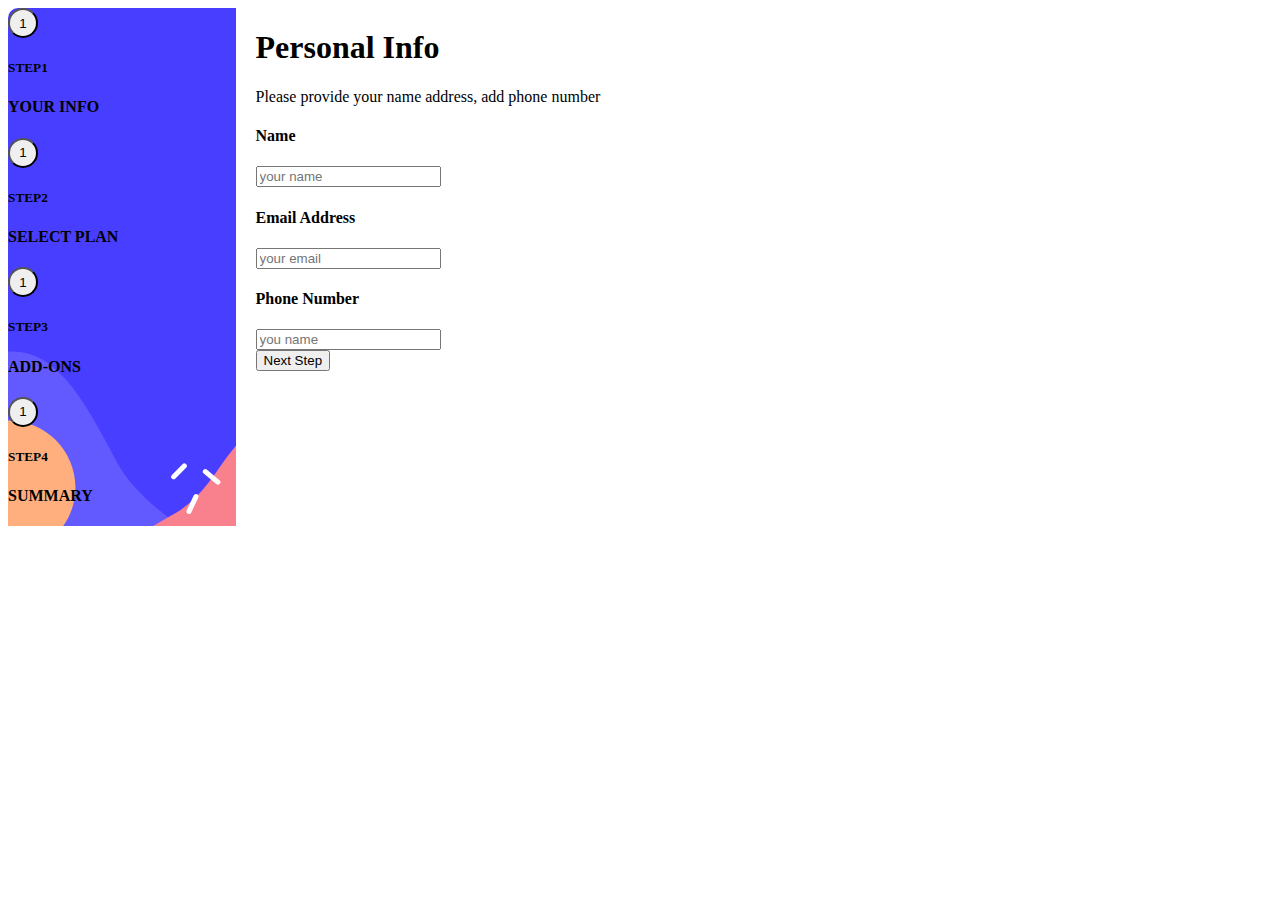
==== index.html @ 233c4aab "comitadoByLocal" ====
<!DOCTYPE html>
<html lang="en">

<head>
  <meta charset="UTF-8">
  <meta name="viewport" content="width=device-width, initial-scale=1.0">
  <!-- displays site properly based on user's device -->
<link rel="stylesheet" href="pages/estilos/HomeStyles.css">
<title>Frontend Mentor | Multi-step form</title>

</head>

<body>
  <div style="display: flex; flex-direction: row; flex-wrap: wrap; gap: 20px;">

    <div class="nav" style="background-image: url(pages/images/bg-sidebar-desktop.svg); width: 18%;">
      <div class="on">
        <button style="border-radius:50%; height: 30px; width: 30px;" class="bt1">1</button>
        <div class="text">
          <h5>STEP1</h5>
          <h4>YOUR INFO</h4>
        </div>
      </div>
      <!-- --- -->
      <div class="on">
        <button style="border-radius:50%; height: 30px; width: 30px;" class="bt1">1</button>
        <div class="text">
          <h5>STEP2</h5>
          <h4>SELECT PLAN</h4>
        </div>
      </div>
      <!------->
      <div class="on">
        <button style="border-radius:50%; height: 30px; width: 30px;" class="bt1">1</button>
        <div class="text">
          <h5>STEP3</h5>
          <h4>ADD-ONS</h4>
        </div>
      </div>
      <!------  -->
      <div class="on">
        <button style="border-radius:50%; height: 30px; width: 30px;" class="bt1">1</button>
        <div class="text">
          <h5>STEP4</h5>
          <h4>SUMMARY</h4>
        </div>
      </div>
    </div>
    <div class="personal">
      <div class="info">
        <h1> Personal Info</h1>
        <p>Please provide your name address, add phone number</p>

        <!-- faz com que os campos do forms seja obrigatorios -->
        <form class="forms" action="pages/Seleçao_Planos/selecao.html"> 
          <div class="f1">
            <h4>Name</h4>
            <input type="text" class="nom" name="name"  placeholder="your name" required> 
          </div>
          <div class="f1">
            <h4>Email Address</h4>
            <input type="text" name="email" class="ip" placeholder="your email" required>
          </div>
          <div class="f1">
            <h4>Phone Number</h4>
            <input type="text" class="ip" name="number" placeholder="you name" required>
          </div>
         <button class="bt2">Next Step</button>
          </a>
        </form>
      </div>
    </div>


  </div>

</body>

</html>
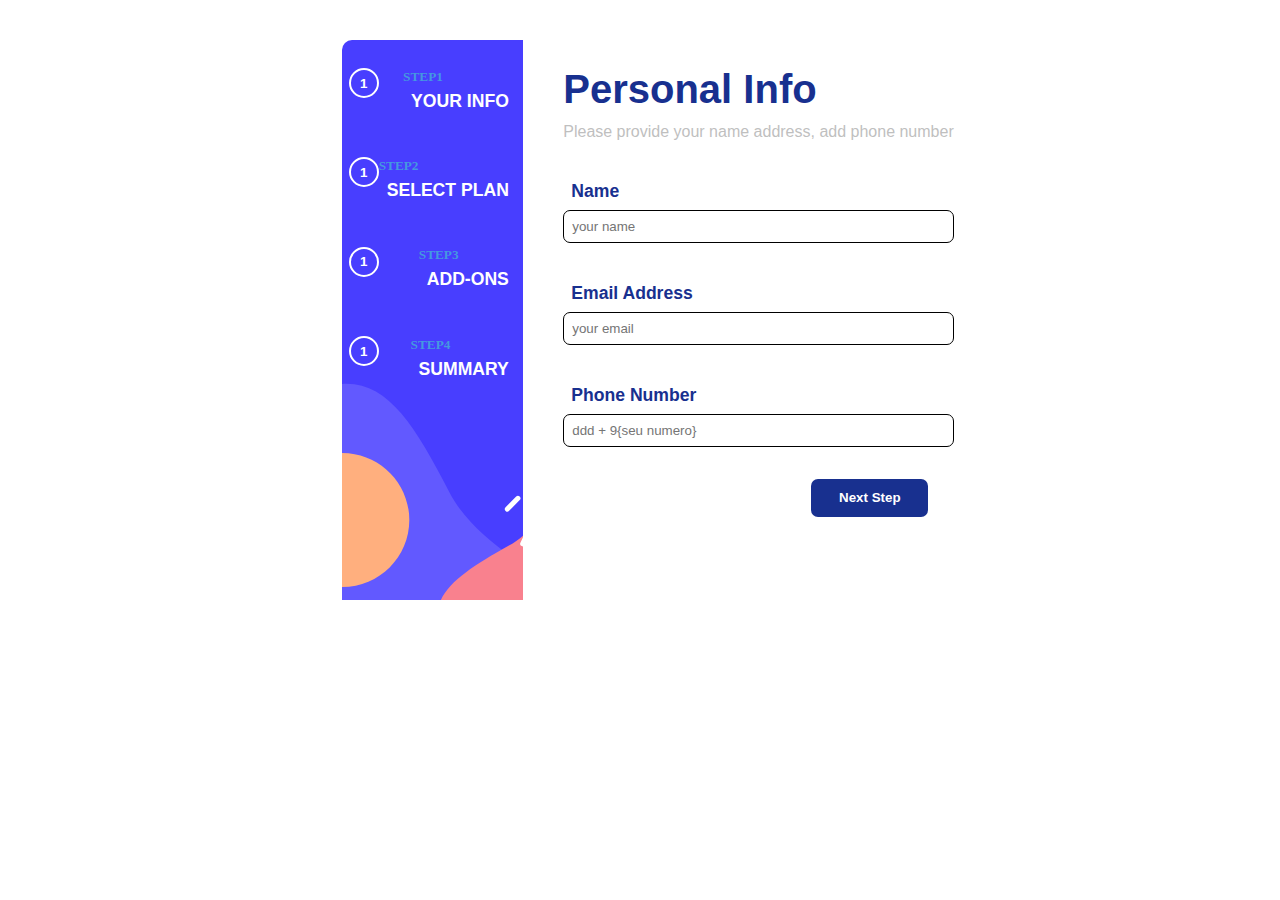
==== commit ac03b828: "comitadoByLocal" ====
--- a/index.html
+++ b/index.html
@@ -6,19 +6,18 @@
   <meta name="viewport" content="width=device-width, initial-scale=1.0">
   <!-- displays site properly based on user's device -->
 <link rel="stylesheet" href="pages/estilos/HomeStyles.css">
-<title>Frontend Mentor | Multi-step form</title>
+<title>Forms Multiplos</title>
 
 </head>
 
 <body>
-  <div style="display: flex; flex-direction: row; flex-wrap: wrap; gap: 20px;">
-
-    <div class="nav" style="background-image: url(pages/images/bg-sidebar-desktop.svg); width: 18%;">
+  <div class="divisao" style="display: flex; flex-direction: row; flex-wrap: wrap; gap: 40px;">
+    <div class="nav" style="background-image: url(pages/images/bg-sidebar-desktop.svg);">
       <div class="on">
         <button style="border-radius:50%; height: 30px; width: 30px;" class="bt1">1</button>
         <div class="text">
           <h5>STEP1</h5>
-          <h4>YOUR INFO</h4>
+          <h4 class="fo">YOUR INFO</h4>
         </div>
       </div>
       <!-- --- -->
@@ -26,7 +25,7 @@
         <button style="border-radius:50%; height: 30px; width: 30px;" class="bt1">1</button>
         <div class="text">
           <h5>STEP2</h5>
-          <h4>SELECT PLAN</h4>
+          <h4 class="fo">SELECT PLAN</h4>
         </div>
       </div>
       <!------->
@@ -34,7 +33,7 @@
         <button style="border-radius:50%; height: 30px; width: 30px;" class="bt1">1</button>
         <div class="text">
           <h5>STEP3</h5>
-          <h4>ADD-ONS</h4>
+          <h4 class="fo">ADD-ONS</h4>
         </div>
       </div>
       <!------  -->
@@ -42,7 +41,7 @@
         <button style="border-radius:50%; height: 30px; width: 30px;" class="bt1">1</button>
         <div class="text">
           <h5>STEP4</h5>
-          <h4>SUMMARY</h4>
+          <h4 class="fo">SUMMARY</h4>
         </div>
       </div>
     </div>
@@ -55,7 +54,7 @@
         <form class="forms" action="pages/Seleçao_Planos/selecao.html"> 
           <div class="f1">
             <h4>Name</h4>
-            <input type="text" class="nom" name="name"  placeholder="your name" required> 
+            <input type="text" class="ip" name="name"  placeholder="your name" required> 
           </div>
           <div class="f1">
             <h4>Email Address</h4>
@@ -63,7 +62,7 @@
           </div>
           <div class="f1">
             <h4>Phone Number</h4>
-            <input type="text" class="ip" name="number" placeholder="you name" required>
+            <input type="text" class="ip" name="number" placeholder="ddd + 9{seu numero}" required>
           </div>
          <button class="bt2">Next Step</button>
           </a>
--- a/pages/estilos/HomeStyles.css
+++ b/pages/estilos/HomeStyles.css
@@ -0,0 +1,180 @@
+*{
+    padding: 0;
+    box-sizing: border-box;
+}
+body{
+    display: flex;
+    justify-content: center;
+    align-items: center;
+    width: 100%;
+}
+.divisao{
+    display: flex;
+    justify-content: center;
+    align-items: center;
+    width: 100%;
+    max-width: 100%;
+    flex-wrap: wrap;
+    margin-top: 2rem;
+}
+.nav{
+    display: flex;
+    flex-direction: column;
+    justify-content: start;
+    align-items: center;
+    gap: 1rem;
+    max-width: 50%;
+    height: 35rem;
+    width: max-content;
+    padding: 0.4rem;
+    
+}
+.on{
+    display: flex;
+    flex-direction: row;
+    justify-content: space-between;
+    align-items: center;
+    flex-wrap: wrap;
+    width: 60%;
+    max-width: 100%;
+    width: 100%;
+    cursor: pointer;
+}
+
+.text{
+    display: flex;
+    flex-direction: column;
+    justify-content: center;
+    align-items: start;
+    max-width: max-content;
+
+}
+.fo{
+    margin-top: -1rem;
+    color: #fff;
+    font-weight: 900;
+}
+h5{
+    color:rgb(69, 152, 224)
+}
+.bt1{
+    outline: none;
+    background-color: transparent;
+    color: #fff;
+    border:solid 2px #fff;
+    cursor: pointer;
+    transition: 0.3s;
+    font-weight: 700;
+}
+
+.bt1:hover{
+    background: #ffffff;
+    border: solid 2px #133bdf;
+    color: #000000;
+   
+}
+/* ------------------ */
+.personal{
+    display: flex;
+    flex-direction: column;
+    justify-content: start;
+    align-items: center;
+    max-width: 100%;
+    height: 35rem;
+}
+.info{
+    display: flex;
+    flex-direction: column;
+    justify-content: start;
+    align-items: start;
+    max-width: 100%;
+    height: 35rem;
+}
+h1{
+    font-size: 2.5rem;
+    color:#18308f;
+    font-family: 'Gill Sans', 'Gill Sans MT', Calibri, 'Trebuchet MS', sans-serif;
+    font-weight: 900;
+}
+p{
+    margin-top: -1rem;
+    color:#bfbfbf;  
+    font-family: 'Gill Sans', 'Gill Sans MT', Calibri, 'Trebuchet MS', sans-serif;
+}
+.forms{
+    display: flex;
+    flex-direction: column;
+    justify-content: start;
+    align-items: start;
+    max-width: 100%;
+    width: 100%;
+    gap: 2rem;
+    margin-top: 1rem;
+
+}
+.f1{
+    display: flex;
+    flex-direction: column;
+    justify-content: start;
+    align-items: start;
+    width: 100%;
+    max-width: 100%;
+}
+h4{
+    color:#18308f;
+    font-size: 1.1rem;
+    margin: 0.5rem;
+    font-family: 'Gill Sans', 'Gill Sans MT', Calibri, 'Trebuchet MS', sans-serif;
+
+}
+.ip{
+    width: 100%;
+    max-width: 100%;
+    padding: 0.5rem;
+    outline: none;
+    border-radius: 7px;
+    border: 1px solid;
+}
+.bt2{
+    margin-left: 15.5rem;
+    width: 30%;
+    height: 2.4rem;
+    outline: none;
+    color: #fff;
+    background: #18308f;
+    border: none;
+    cursor: pointer;
+    border-radius: 7px;
+    font-weight: 800;
+    transition: 0.5s;
+}
+
+.bt2:hover{
+    background: #133bdf;
+}
+
+
+@media (max-width:580px){
+ .divisao{
+    display: flex;
+    justify-content: center;
+    align-items: center;
+    flex-direction: column;
+}
+.nav{
+    display: flex;
+    justify-content: space-around;
+    align-items: start;
+    flex-direction: row;
+    height: 8rem;
+    background-color: #2e57f7;
+    max-width: max-content;
+    margin-left: -1.3rem;
+}
+.on{
+    display: flex;
+    justify-content: center;
+    align-items: center;
+    flex-direction: column;
+}
+}
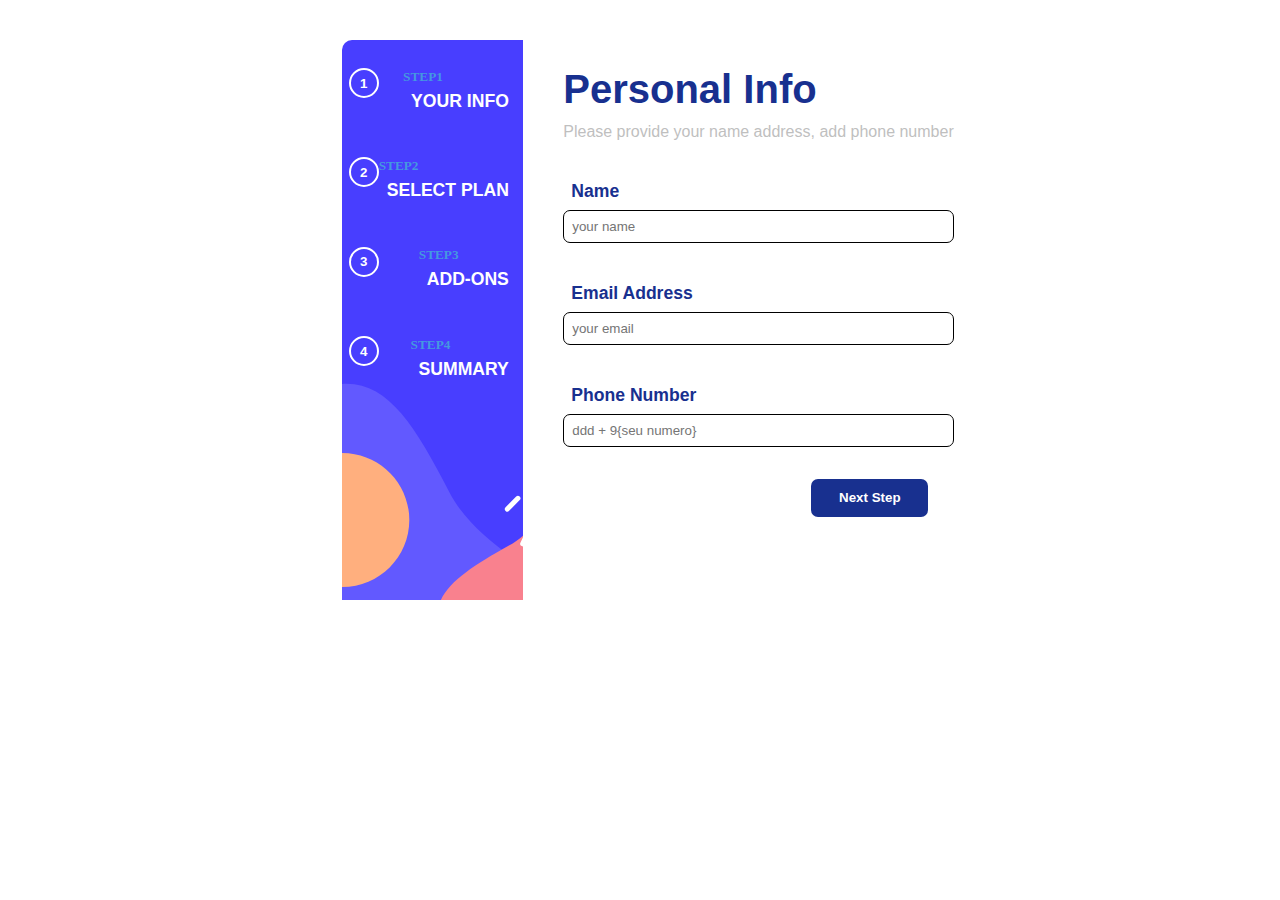
==== commit 2710cce6: "comitadoByLocal" ====
--- a/index.html
+++ b/index.html
@@ -14,7 +14,7 @@
   <div class="divisao" style="display: flex; flex-direction: row; flex-wrap: wrap; gap: 40px;">
     <div class="nav" style="background-image: url(pages/images/bg-sidebar-desktop.svg);">
       <div class="on">
-        <button style="border-radius:50%; height: 30px; width: 30px;" class="bt1">1</button>
+        <button style="border-radius:50%; height: 30px; width: 30px; animation: info linear infinite 2s;" class="bt1">1</button>
         <div class="text">
           <h5>STEP1</h5>
           <h4 class="fo">YOUR INFO</h4>
@@ -22,7 +22,7 @@
       </div>
       <!-- --- -->
       <div class="on">
-        <button style="border-radius:50%; height: 30px; width: 30px;" class="bt1">1</button>
+        <button style="border-radius:50%; height: 30px; width: 30px;" class="bt1">2</button>
         <div class="text">
           <h5>STEP2</h5>
           <h4 class="fo">SELECT PLAN</h4>
@@ -30,7 +30,7 @@
       </div>
       <!------->
       <div class="on">
-        <button style="border-radius:50%; height: 30px; width: 30px;" class="bt1">1</button>
+        <button style="border-radius:50%; height: 30px; width: 30px;" class="bt1">3</button>
         <div class="text">
           <h5>STEP3</h5>
           <h4 class="fo">ADD-ONS</h4>
@@ -38,7 +38,7 @@
       </div>
       <!------  -->
       <div class="on">
-        <button style="border-radius:50%; height: 30px; width: 30px;" class="bt1">1</button>
+        <button style="border-radius:50%; height: 30px; width: 30px;" class="bt1">4</button>
         <div class="text">
           <h5>STEP4</h5>
           <h4 class="fo">SUMMARY</h4>
--- a/pages/estilos/HomeStyles.css
+++ b/pages/estilos/HomeStyles.css
@@ -65,6 +65,20 @@
     cursor: pointer;
     transition: 0.3s;
     font-weight: 700;
+}
+@keyframes info {
+    0%{
+        background: #fff;
+        color:#000000;
+    }
+    50%{
+        background:#2e57f7;
+        color:#fff
+    }
+    100%{
+        background: #18308f;
+        color:#fff;
+    }
 }
 
 .bt1:hover{
@@ -160,6 +174,7 @@
     justify-content: center;
     align-items: center;
     flex-direction: column;
+    margin-top: -0.1rem;
 }
 .nav{
     display: flex;
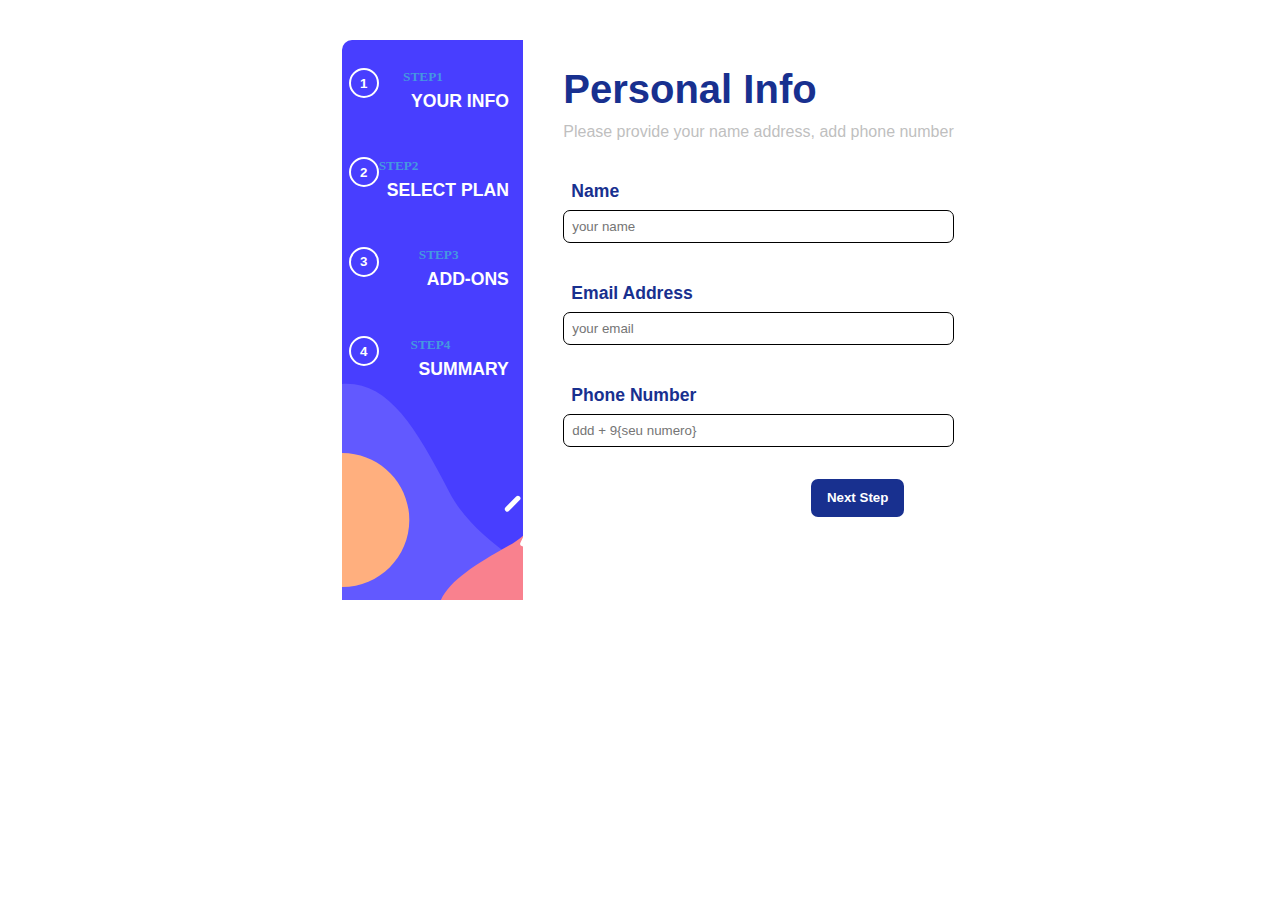
==== commit 38a27e4e: "comitadoByLocal" ====
--- a/index.html
+++ b/index.html
@@ -14,7 +14,7 @@
   <div class="divisao" style="display: flex; flex-direction: row; flex-wrap: wrap; gap: 40px;">
     <div class="nav" style="background-image: url(pages/images/bg-sidebar-desktop.svg);">
       <div class="on">
-        <button style="border-radius:50%; height: 30px; width: 30px; animation: info linear infinite 2s;" class="bt1">1</button>
+        <a href="../../index.html"><button style="border-radius:50%; height: 30px; width: 30px; animation: info linear infinite 2s;" class="bt1">1</button></a>
         <div class="text">
           <h5>STEP1</h5>
           <h4 class="fo">YOUR INFO</h4>
@@ -22,7 +22,7 @@
       </div>
       <!-- --- -->
       <div class="on">
-        <button style="border-radius:50%; height: 30px; width: 30px;" class="bt1">2</button>
+        <a href="pages/Seleçao_Planos/selecao.html"><button style="border-radius:50%; height: 30px; width: 30px;" class="bt1">2</button></a>
         <div class="text">
           <h5>STEP2</h5>
           <h4 class="fo">SELECT PLAN</h4>
@@ -64,8 +64,8 @@
             <h4>Phone Number</h4>
             <input type="text" class="ip" name="number" placeholder="ddd + 9{seu numero}" required>
           </div>
-         <button class="bt2">Next Step</button>
-          </a>
+          <a href="./pages/Seleçao_Planos/selecao.html"><button class="bt2">Next Step</button></a>
+        
         </form>
       </div>
     </div>
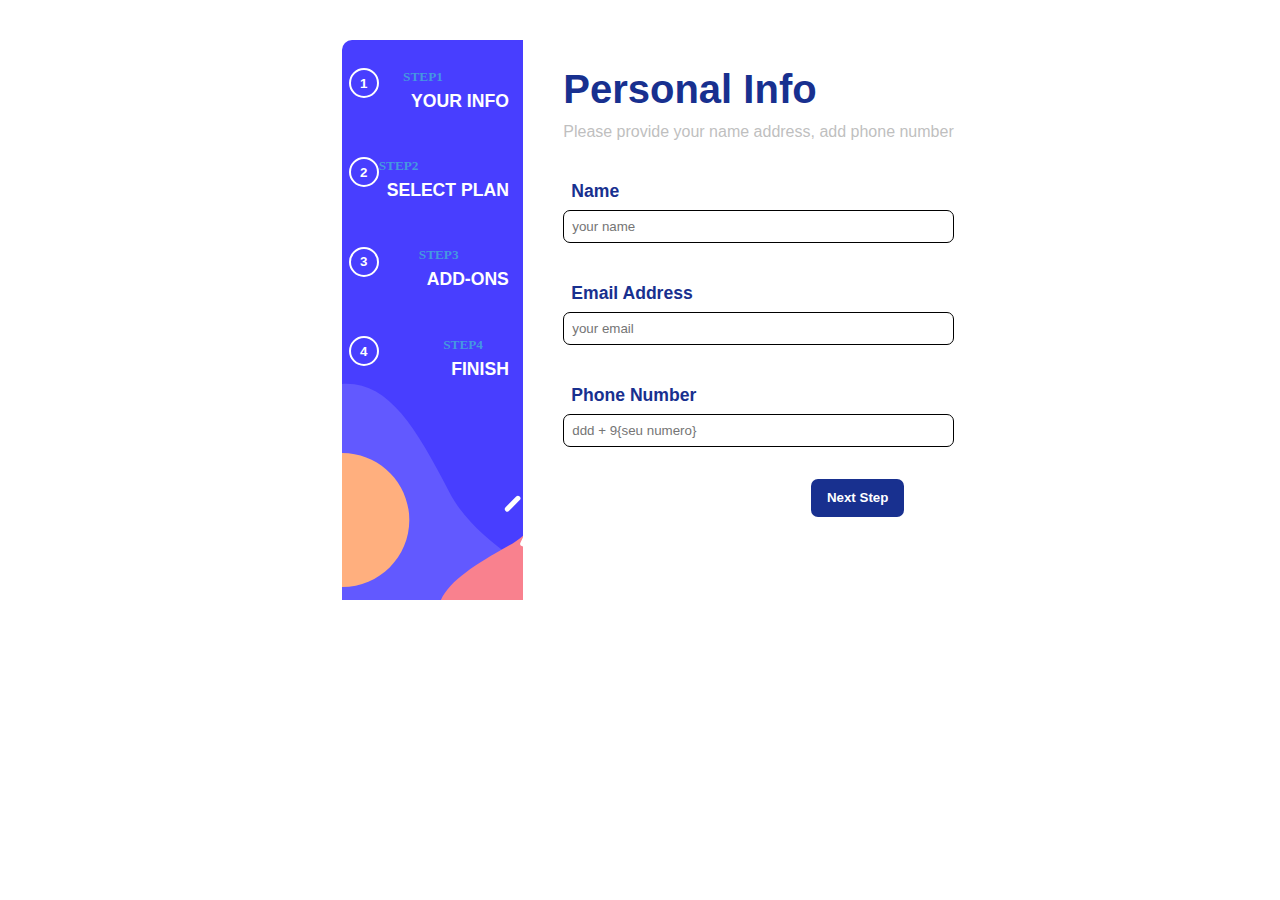
==== commit 3ab4015a: "comitadoByLocal" ====
--- a/index.html
+++ b/index.html
@@ -30,7 +30,7 @@
       </div>
       <!------->
       <div class="on">
-        <button style="border-radius:50%; height: 30px; width: 30px;" class="bt1">3</button>
+        <a href="pages/Seleçao_Planos/step03.html"><button style="border-radius:50%; height: 30px; width: 30px;" class="bt1">3</button></a>
         <div class="text">
           <h5>STEP3</h5>
           <h4 class="fo">ADD-ONS</h4>
@@ -38,10 +38,10 @@
       </div>
       <!------  -->
       <div class="on">
-        <button style="border-radius:50%; height: 30px; width: 30px;" class="bt1">4</button>
+        <a href="pages/Seleçao_Planos/step04.html"><button style="border-radius:50%; height: 30px; width: 30px;" class="bt1">4</button></a>
         <div class="text">
           <h5>STEP4</h5>
-          <h4 class="fo">SUMMARY</h4>
+          <h4 class="fo">FINISH</h4>
         </div>
       </div>
     </div>
--- a/pages/estilos/HomeStyles.css
+++ b/pages/estilos/HomeStyles.css
@@ -149,6 +149,16 @@
     border-radius: 7px;
     border: 1px solid;
 }
+.divBotao{
+    display: flex;
+    flex-direction: row;
+    justify-content:space-around;
+    gap: 30px;
+    align-items: center;
+    width: 100%;
+    transition: 1s;
+    flex-wrap: wrap;
+}
 .bt2{
     margin-left: 15.5rem;
     width: 30%;
